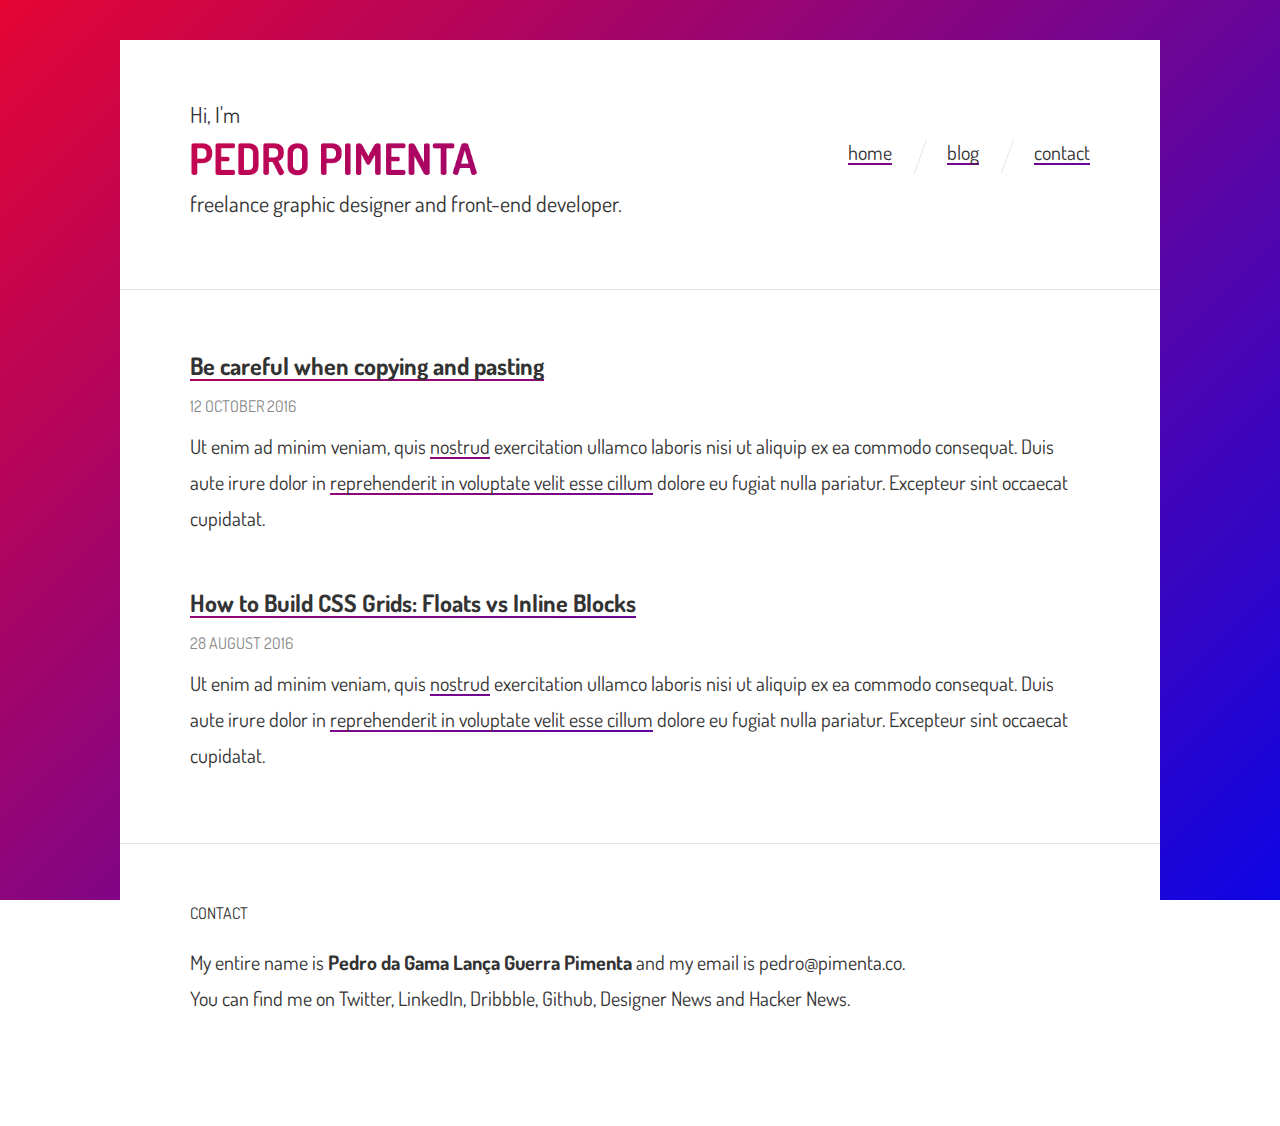
==== blog/index.html @ 9774a51b "Ebritin hier" ====
<!DOCTYPE html>
<html lang="en">
<head>
  <meta charset="UTF-8">
  <meta name="viewport" content="width=device-width, initial-scale=1">
  <title>Pedro Pimenta</title>
  <link rel="stylesheet" href="/assets/css/main.css"></head>
<body>
  <div class="main-container">
    
<header class="header-main">
  <h1 class="header-main__title">Hi, I'm
    <span class="header-main__name">
      <a href="/"><img src="/assets/img/logo-pimenta-i.png" alt="Pedro Pimenta"></a>
    </span>
    freelance graphic designer and front-end developer.</h1>
  <nav class="header-main__nav">
    <h1 class="vh">Main Navigation</h1>
    <ul>
      <li>
        <a href="/">home</a>
      </li>
      <li>
        <a href="/blog">blog</a>
      </li>
      <li>
        <a href="#contact">contact</a>
      </li>
    </ul>
  </nav>
</header>  <section class="blog-posts">
      <div class="post-excerpt">
        <h1 class="post-excerpt__title">
          <a href="/blog/2016-10-12-be-careful-when-copying-and-pasting">Be careful when copying and pasting</a>
        </h1>
        <div class="meta">
          <span class="meta__date">12 October 2016</span>
        </div>
        <p>Ut enim ad minim veniam, quis <a href="#">nostrud</a> exercitation ullamco laboris nisi ut aliquip ex ea commodo consequat. Duis aute irure dolor in <a href="#">reprehenderit in voluptate velit esse cillum</a> dolore eu fugiat nulla pariatur. Excepteur sint occaecat cupidatat.</p>
      </div>      <div class="post-excerpt">
        <h1 class="post-excerpt__title">
          <a href="/blog/2016-08-28-how-to-build-css-grids-floats-vs-inline-blocks">How to Build CSS Grids: Floats vs Inline Blocks</a>
        </h1>
        <div class="meta">
          <span class="meta__date">28 August 2016</span>
        </div>
        <p>Ut enim ad minim veniam, quis <a href="#">nostrud</a> exercitation ullamco laboris nisi ut aliquip ex ea commodo consequat. Duis aute irure dolor in <a href="#">reprehenderit in voluptate velit esse cillum</a> dolore eu fugiat nulla pariatur. Excepteur sint occaecat cupidatat.</p>
      </div>  </section>
<section id="contact" class="contact">
  <h1 class="contact__title">Contact</h1>
  <p>My entire name is <strong>Pedro da Gama Lança Guerra Pimenta</strong> and my email is <a href="mailto:pedro@pimenta.co">pedro@pimenta.co</a>.<br>You can find me on <a href="http://twitter.com/pedrogpimenta" target="_blank">Twitter</a>, <a href="https://es.linkedin.com/in/pedrogpimenta" target="_blank">LinkedIn</a>, <a href="https://dribbble.com/pedrogpimenta" target="_blank">Dribbble</a>, <a href="https://github.com/pedrogpimenta" target="_blank">Github</a>, <a href="https://www.designernews.co/users/714/pedro-pimenta" target="_blank">Designer News</a> and <a href="https://news.ycombinator.com/user?id=pedrogpimenta" target="_blank">Hacker News</a>.</p>
</section>
  </div>
</body>
</html>
---- assets/css/main.css ----
@import 'https://fonts.googleapis.com/css?family=Dosis:400,700';/*! normalize.css v4.1.1 | MIT License | github.com/necolas/normalize.css *//**
 * 1. Change the default font family in all browsers (opinionated).
 * 2. Correct the line height in all browsers.
 * 3. Prevent adjustments of font size after orientation changes in IE and iOS.
 */html {
  font-family: sans-serif;
 /* 1 */
  line-height: 1.15;
 /* 2 */
  -ms-text-size-adjust: 100%;
 /* 3 */
  -webkit-text-size-adjust: 100%;
 /* 3 */;
}/**
 * Remove the margin in all browsers (opinionated).
 */body {
  margin: 0;
}/* HTML5 display definitions
   ========================================================================== *//**
 * Add the correct display in IE 9-.
 * 1. Add the correct display in Edge, IE, and Firefox.
 * 2. Add the correct display in IE.
 */article,aside,details,figcaption,figure,footer,header,main,menu,nav,section,summary {
 /* 1 */
  display: block;
}/**
 * Add the correct display in IE 9-.
 */audio,canvas,progress,video {
  display: inline-block;
}/**
 * Add the correct display in iOS 4-7.
 */audio:not([controls]) {
  display: none;
  height: 0;
}/**
 * Add the correct vertical alignment in Chrome, Firefox, and Opera.
 */progress {
  vertical-align: baseline;
}/**
 * Add the correct display in IE 10-.
 * 1. Add the correct display in IE.
 */template,[hidden] {
  display: none;
}/* Links
   ========================================================================== *//**
 * 1. Remove the gray background on active links in IE 10.
 * 2. Remove gaps in links underline in iOS 8+ and Safari 8+.
 */a {
  background-color: transparent;
 /* 1 */
  -webkit-text-decoration-skip: objects;
 /* 2 */;
}/**
 * Remove the outline on focused links when they are also active or hovered
 * in all browsers (opinionated).
 */a:active,a:hover {
  outline-width: 0;
}/* Text-level semantics
   ========================================================================== *//**
 * 1. Remove the bottom border in Firefox 39-.
 * 2. Add the correct text decoration in Chrome, Edge, IE, Opera, and Safari.
 */abbr[title] {
  border-bottom: none;
 /* 1 */
  text-decoration: underline;
 /* 2 */
  text-decoration: underline dotted;
 /* 2 */;
}/**
 * Prevent the duplicate application of `bolder` by the next rule in Safari 6.
 */b,strong {
  font-weight: inherit;
}/**
 * Add the correct font weight in Chrome, Edge, and Safari.
 */b,strong {
  font-weight: bolder;
}/**
 * Add the correct font style in Android 4.3-.
 */dfn {
  font-style: italic;
}/**
 * Correct the font size and margin on `h1` elements within `section` and
 * `article` contexts in Chrome, Firefox, and Safari.
 */h1 {
  font-size: 2em;
  margin: 0.67em 0;
}/**
 * Add the correct background and color in IE 9-.
 */mark {
  background-color: #ff0;
  color: #000;
}/**
 * Add the correct font size in all browsers.
 */small {
  font-size: 80%;
}/**
 * Prevent `sub` and `sup` elements from affecting the line height in
 * all browsers.
 */sub,sup {
  font-size: 75%;
  line-height: 0;
  position: relative;
  vertical-align: baseline;
}

sub {
  bottom: -0.25em;
}

sup {
  top: -0.5em;
}/* Embedded content
   ========================================================================== *//**
 * Remove the border on images inside links in IE 10-.
 */img {
  border-style: none;
}/**
 * Hide the overflow in IE.
 */svg:not(:root) {
  overflow: hidden;
}/* Grouping content
   ========================================================================== *//**
 * 1. Correct the inheritance and scaling of font size in all browsers.
 * 2. Correct the odd `em` font sizing in all browsers.
 */code,kbd,pre,samp {
  font-family: monospace, monospace;
 /* 1 */
  font-size: 1em;
 /* 2 */;
}/**
 * Add the correct margin in IE 8.
 */figure {
  margin: 1em 40px;
}/**
 * 1. Add the correct box sizing in Firefox.
 * 2. Show the overflow in Edge and IE.
 */hr {
  box-sizing: content-box;
 /* 1 */
  height: 0;
 /* 1 */
  overflow: visible;
 /* 2 */;
}/* Forms
   ========================================================================== *//**
 * 1. Change font properties to `inherit` in all browsers (opinionated).
 * 2. Remove the margin in Firefox and Safari.
 */button,input,optgroup,select,textarea {
  font: inherit;
 /* 1 */
  margin: 0;
 /* 2 */;
}/**
 * Restore the font weight unset by the previous rule.
 */optgroup {
  font-weight: bold;
}/**
 * Show the overflow in IE.
 * 1. Show the overflow in Edge.
 */button,input {
 /* 1 */
  overflow: visible;
}/**
 * Remove the inheritance of text transform in Edge, Firefox, and IE.
 * 1. Remove the inheritance of text transform in Firefox.
 */button,select {
 /* 1 */
  text-transform: none;
}/**
 * 1. Prevent a WebKit bug where (2) destroys native `audio` and `video`
 *    controls in Android 4.
 * 2. Correct the inability to style clickable types in iOS and Safari.
 */button,html [type="button"],[type="reset"],[type="submit"] {
  -webkit-appearance: button;
 /* 2 */;
}/**
 * Remove the inner border and padding in Firefox.
 */button::-moz-focus-inner,[type="button"]::-moz-focus-inner,[type="reset"]::-moz-focus-inner,[type="submit"]::-moz-focus-inner {
  border-style: none;
  padding: 0;
}/**
 * Restore the focus styles unset by the previous rule.
 */button:-moz-focusring,[type="button"]:-moz-focusring,[type="reset"]:-moz-focusring,[type="submit"]:-moz-focusring {
  outline: 1px dotted ButtonText;
}/**
 * Change the border, margin, and padding in all browsers (opinionated).
 */fieldset {
  border: 1px solid #c0c0c0;
  margin: 0 2px;
  padding: 0.35em 0.625em 0.75em;
}/**
 * 1. Correct the text wrapping in Edge and IE.
 * 2. Correct the color inheritance from `fieldset` elements in IE.
 * 3. Remove the padding so developers are not caught out when they zero out
 *    `fieldset` elements in all browsers.
 */legend {
  box-sizing: border-box;
 /* 1 */
  color: inherit;
 /* 2 */
  display: table;
 /* 1 */
  max-width: 100%;
 /* 1 */
  padding: 0;
 /* 3 */
  white-space: normal;
 /* 1 */;
}/**
 * Remove the default vertical scrollbar in IE.
 */textarea {
  overflow: auto;
}/**
 * 1. Add the correct box sizing in IE 10-.
 * 2. Remove the padding in IE 10-.
 */[type="checkbox"],[type="radio"] {
  box-sizing: border-box;
 /* 1 */
  padding: 0;
 /* 2 */;
}/**
 * Correct the cursor style of increment and decrement buttons in Chrome.
 */[type="number"]::-webkit-inner-spin-button,[type="number"]::-webkit-outer-spin-button {
  height: auto;
}/**
 * 1. Correct the odd appearance in Chrome and Safari.
 * 2. Correct the outline style in Safari.
 */[type="search"] {
  -webkit-appearance: textfield;
 /* 1 */
  outline-offset: -2px;
 /* 2 */;
}/**
 * Remove the inner padding and cancel buttons in Chrome and Safari on OS X.
 */[type="search"]::-webkit-search-cancel-button,[type="search"]::-webkit-search-decoration {
  -webkit-appearance: none;
}/**
 * Correct the text style of placeholders in Chrome, Edge, and Safari.
 */::-webkit-input-placeholder {
  color: inherit;
  opacity: 0.54;
}/**
 * 1. Correct the inability to style clickable types in iOS and Safari.
 * 2. Change font properties to `inherit` in Safari.
 */::-webkit-file-upload-button {
  -webkit-appearance: button;
 /* 1 */
  font: inherit;
 /* 2 */;
}

.vh {
  clip: rect(1px 1px 1px 1px);
  clip: rect(1px, 1px, 1px, 1px);
  -webkit-clip-path: polygon(0px 0px, 0px 0px, 0px 0px, 0px 0px);
  clip-path: polygon(0px 0px, 0px 0px, 0px 0px, 0px 0px);
  position: absolute !important;
  height: 1px;
  width: 1px;
  overflow: hidden;
}

body {
  color: #333;
  font-size: 1.25rem;
  font-family: Dosis, sans-serif;
  font-weight: regular;
  line-height: 1.8;
}

* {
  box-sizing: border-box;
}

body {
  margin: 0;
  padding: 0;
  padding: .8rem;
  z-index: 0;
}

body:before {
  content: '';
  display: block;
  position: fixed;
  z-index: -1;
  width: 100%;
  height: 100%;
  top: 0;
  left: 0;
  background: linear-gradient(135deg, #e50533, #0e05e4);
  background-attachment: fixed;
}

img {
  max-width: 100%;
}

.main-container {
  max-width: 65rem;
  margin: 0 auto;
  background: white;
}

a {
  position: relative;
  top: 0;
  z-index: 1;
  color: #333;
  text-decoration: none;
  background: linear-gradient(to bottom, white 0%, white 92%, transparent 92%, transparent 100%), linear-gradient(135deg, #e50533, #0e05e4);
  background-attachment: scroll, fixed;
  transition: top .2s ease-out, padding .2s ease-out;
}

a:hover,a:focus {
  padding: 0 0 .2rem 0;
}

.section-title,.last-post__title,.skills__title,.work-feed__title,.projects-worked__title,.contact__title {
  margin: 0 0 .2rem 0;
  font-size: 1rem;
  font-weight: 400;
  line-height: 1.4rem;
  text-transform: uppercase;
}

.section-title a,.last-post__title a,.skills__title a,.work-feed__title a,.projects-worked__title a,.contact__title a {
  text-transform: none;
  margin-left: .5rem;
}

.blog-posts {
  padding: 1.4rem;
}

.blog-posts:not(:last-child) {
  border-bottom: 1px solid #E6E6E6;
}

.blog-posts .post-excerpt:not(:last-child) {
  margin-bottom: 3rem;
}

.post {
  padding: 1.4rem;
}

.post:not(:last-child) {
  border-bottom: 1px solid #E6E6E6;
}

.post__title {
  margin: 0;
  font-size: 1.5rem;
  line-height: 2.4rem;
}

.post code,.post pre {
  font-family: monospace;
  padding: .2rem .2rem .2rem;
  background: linear-gradient(135deg, #e50533, #0e05e4);
  background-attachment: fixed;
  color: #EDF1F2;
  border-radius: 3px;
  position: relative;
}

.post pre {
  padding: .5rem .6rem;
  overflow: auto;
}

.post pre code {
  display: inline-block;
  margin-right: .6rem;
  background-color: transparent;
  border: none;
}

.post ul {
  margin: 0;
  padding: 0;
}

.post ul li {
  list-style-type: '- ';
  margin-left: 1rem;
}

.post ol {
  margin: 0;
  padding: 0;
}

.post ol li {
  margin-left: 1.5rem;
}

.post ol ul li {
  margin-left: 1rem;
}

.post li ul {
  margin-left: 0;
}

.post blockquote {
  font-style: italic;
  margin-left: 0;
  padding-left: .8rem;
  border-left: 3px solid #E6E6E6;
}

.header-main {
  padding: 1.4rem;
}

.header-main:not(:last-child) {
  border-bottom: 1px solid #E6E6E6;
}

.header-main__title {
  margin: 0;
  font-weight: 400;
  font-size: 1.375rem;
  line-height: 2rem;
}

.header-main__title .header-main__name {
  display: block;
  margin: .8rem 0 .6rem 0;
  font-size: 0;
  line-height: 0;
}

.header-main__title img {
  width: 18rem;
  max-width: 100%;
  background: linear-gradient(135deg, #e50533, #0e05e4);
  background-attachment: fixed;
}

.header-main__nav {
  padding: 1.4rem 0 1rem;
  font-size: 1.25rem;
}

.header-main__nav ul {
  margin: 0;
  padding: 0;
  text-align: center;
}

.header-main__nav li {
  position: relative;
  display: inline-block;
  list-style: none;
}

.header-main__nav li:not(:last-child) {
  margin-right: 2.2rem;
}

.header-main__nav li:not(:last-child):after {
  content: '';
  display: block;
  position: absolute;
  transform: rotate(20deg) translateY(-40%);
  top: 50%;
  right: -1.1rem;
  width: 1px;
  height: 100%;
  background: #E6E6E6;
}

.home-intro {
  padding: 1.4rem;
  font-size: 1.2rem;
  line-height: 2rem;
}

.home-intro:not(:last-child) {
  border-bottom: 1px solid #E6E6E6;
}

.home-intro p {
  margin: 0;
}

.last-post {
  padding: 1.4rem;
}

.last-post:not(:last-child) {
  border-bottom: 1px solid #E6E6E6;
}

.last-post__title {
  margin-bottom: .8rem;
}

.skills {
  padding: 1.4rem;
}

.skills:not(:last-child) {
  border-bottom: 1px solid #E6E6E6;
}

.skills__title {
  margin-bottom: .8rem;
}

.work-feed {
  padding: 1.4rem;
}

.work-feed:not(:last-child) {
  border-bottom: 1px solid #E6E6E6;
}

.work-feed ul {
  margin: 1.2rem -0.6rem 0 -0.6rem;
  padding: 0;
  text-align: center;
  font-size: 0;
}

.work-feed li {
  display: inline-block;
  padding: 1.2rem 0.6rem 0 0.6rem;
  width: 50%;
  font-size: 1.25rem;
  line-height: 0;
}

.work-feed a {
  display: inline-block;
  width: 100%;
  padding: 0;
  background: none;
  font-size: 1.25rem;
  line-height: 0;
  transition: transform .1s ease-in, top .1s ease-in;
}

.work-feed a:hover,.work-feed a:focus {
  transform: scale(1.1);
  top: 0;
}

.work-feed img {
  width: 100%;
  height: auto;
}

.projects-worked {
  padding: 1.4rem;
}

.projects-worked:not(:last-child) {
  border-bottom: 1px solid #E6E6E6;
}

.projects-worked ul {
  margin: 1.8rem -.5rem 0 -.5rem;
  padding: 0;
  font-size: 0;
  text-align: center;
}

.projects-worked li {
  display: inline-block;
  vertical-align: middle;
  width: 33.333%;
  margin-bottom: 1rem;
  padding: .5rem;
}

.projects-worked img {
  width: 100%;
  transition: transform .1s;
}

.projects-worked a {
  background: none;
  transform: opacity .1s;
}

.projects-worked a:hover,.projects-worked a:focus {
  z-index: 2;
  opacity: 1;
}

.projects-worked a:hover img,.projects-worked a:focus img {
  transform: scale(1.1);
}

.contact {
  padding: 1.4rem;
}

.contact:not(:last-child) {
  border-bottom: 1px solid #E6E6E6;
}

.contact p {
  margin-bottom: 0;
}

.post-excerpt__title {
  margin: 0;
  font-size: 1.5rem;
  line-height: 2.4rem;
}

.post-excerpt p {
  margin: .4rem 0 0 0;
}

.meta__date {
  text-transform: uppercase;
  font-size: 1rem;
  color: #888;
}

@media (min-width: 30rem) {
  body {
    padding: 2.5rem;
  }
}

@media (min-width: 38rem) {
  .blog-posts {
    padding: 3.6rem 4.375rem 4.375rem 4.375rem;
  }

  .post {
    padding: 3.6rem 4.375rem 4.375rem 4.375rem;
  }

  .post pre {
    padding: .8rem 1rem;
  }

  .post pre code {
    margin-right: 1rem;
  }

  .post ul li {
    margin-left: 0;
  }

  .post ol li {
    margin-left: 0;
  }

  .post ol ul li {
    margin-left: 0;
  }

  .post li ul {
    margin-left: 1rem;
  }

  .post blockquote {
    margin-left: 1rem;
  }

  .header-main {
    padding: 3.6rem 4.375rem 4.375rem 4.375rem;
  }

  .header-main__nav {
    padding: 3rem 0 1rem;
  }

  .home-intro {
    padding: 3.6rem 4.375rem 4.375rem 4.375rem;
  }

  .home-intro {
    font-size: 1.375rem;
    line-height: 2.25rem;
  }

  .last-post {
    padding: 3.6rem 4.375rem 4.375rem 4.375rem;
  }

  .skills {
    padding: 3.6rem 4.375rem 4.375rem 4.375rem;
  }

  .work-feed {
    padding: 3.6rem 4.375rem 4.375rem 4.375rem;
  }

  .work-feed li {
    width: 33.333%;
  }

  .projects-worked {
    padding: 3.6rem 4.375rem 4.375rem 4.375rem;
  }

  .projects-worked li {
    margin-bottom: 0;
  }

  .contact {
    padding: 3.6rem 4.375rem 4.375rem 4.375rem;
  }
}

@media (min-width: 54rem) {
  .header-main {
    font-size: 0;
  }

  .header-main__title {
    display: inline-block;
    vertical-align: top;
    width: 50%;
  }

  .header-main__nav {
    padding: 2.3rem 0 1rem;
    display: inline-block;
    vertical-align: top;
    width: 50%;
  }

  .header-main__nav ul {
    text-align: right;
  }

  .header-main__nav li:not(:last-child) {
    margin-right: 3.2rem;
  }

  .header-main__nav li:not(:last-child):after {
    right: -1.5rem;
  }

  .work-feed li {
    width: 25%;
  }
}
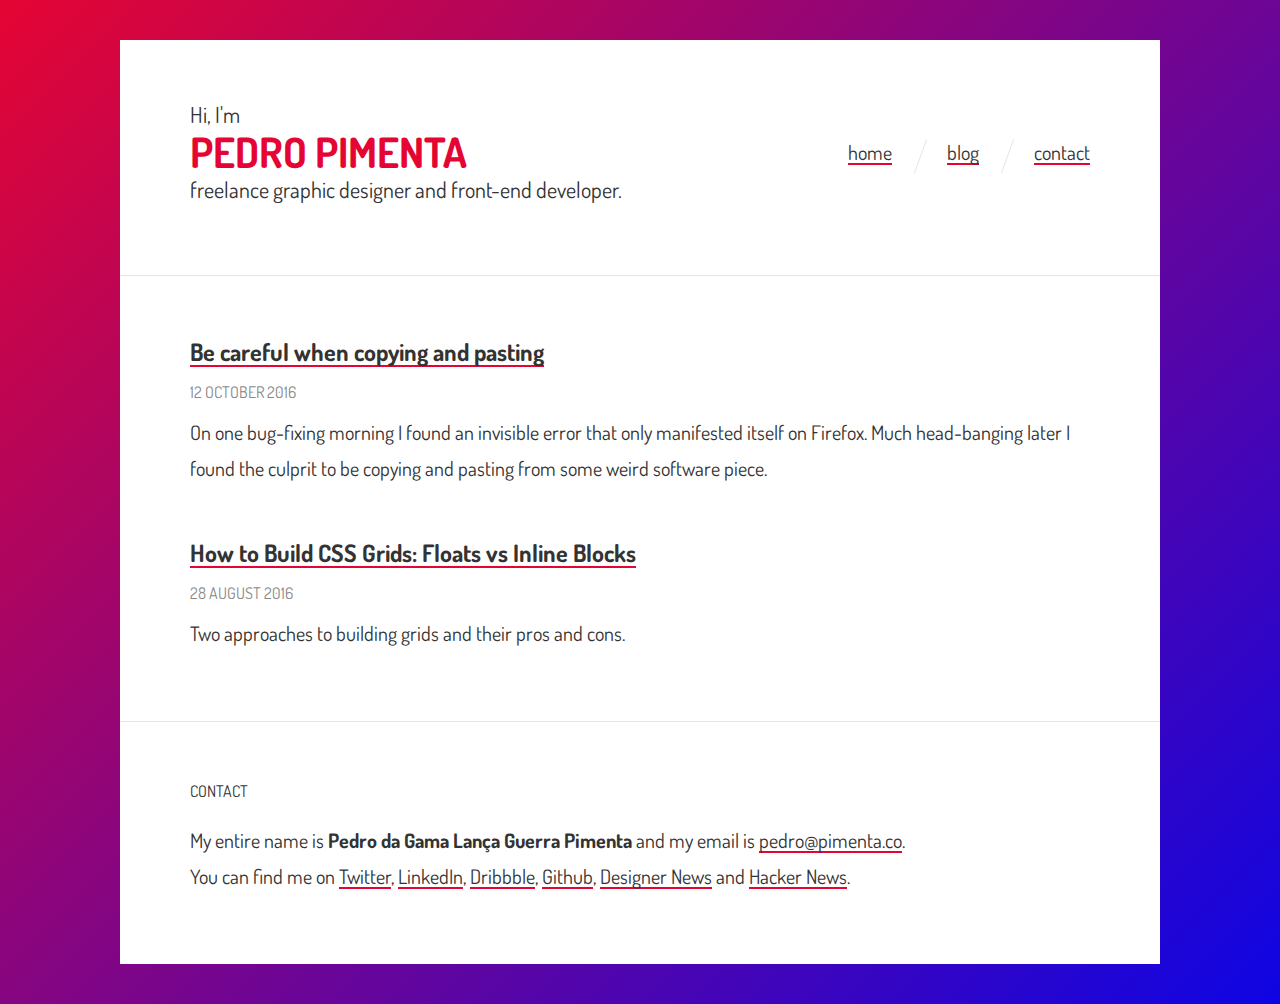
==== commit 91185eb5: "small fixes on the blog" ====
--- a/blog/index.html
+++ b/blog/index.html
@@ -11,7 +11,7 @@
 <header class="header-main">
   <h1 class="header-main__title">Hi, I'm
     <span class="header-main__name">
-      <a href="/"><img src="/assets/img/logo-pimenta-i.png" alt="Pedro Pimenta"></a>
+      <a href="/">Pedro Pimenta</a>
     </span>
     freelance graphic designer and front-end developer.</h1>
   <nav class="header-main__nav">
@@ -36,7 +36,7 @@
         <div class="meta">
           <span class="meta__date">12 October 2016</span>
         </div>
-        <p>Ut enim ad minim veniam, quis <a href="#">nostrud</a> exercitation ullamco laboris nisi ut aliquip ex ea commodo consequat. Duis aute irure dolor in <a href="#">reprehenderit in voluptate velit esse cillum</a> dolore eu fugiat nulla pariatur. Excepteur sint occaecat cupidatat.</p>
+        <p>On one bug-fixing morning I found an invisible error that only manifested itself on Firefox. Much head-banging later I found the culprit to be copying and pasting from some weird software piece.</p>
       </div>      <div class="post-excerpt">
         <h1 class="post-excerpt__title">
           <a href="/blog/2016-08-28-how-to-build-css-grids-floats-vs-inline-blocks">How to Build CSS Grids: Floats vs Inline Blocks</a>
@@ -44,7 +44,7 @@
         <div class="meta">
           <span class="meta__date">28 August 2016</span>
         </div>
-        <p>Ut enim ad minim veniam, quis <a href="#">nostrud</a> exercitation ullamco laboris nisi ut aliquip ex ea commodo consequat. Duis aute irure dolor in <a href="#">reprehenderit in voluptate velit esse cillum</a> dolore eu fugiat nulla pariatur. Excepteur sint occaecat cupidatat.</p>
+        <p>Two approaches to building grids and their pros and cons.</p>
       </div>  </section>
 <section id="contact" class="contact">
   <h1 class="contact__title">Contact</h1>
--- a/assets/css/main.css
+++ b/assets/css/main.css
@@ -277,19 +277,7 @@
   padding: 0;
   padding: .8rem;
   z-index: 0;
-}
-
-body:before {
-  content: '';
-  display: block;
-  position: fixed;
-  z-index: -1;
-  width: 100%;
-  height: 100%;
-  top: 0;
-  left: 0;
   background: linear-gradient(135deg, #e50533, #0e05e4);
-  background-attachment: fixed;
 }
 
 img {
@@ -308,8 +296,7 @@
   z-index: 1;
   color: #333;
   text-decoration: none;
-  background: linear-gradient(to bottom, white 0%, white 92%, transparent 92%, transparent 100%), linear-gradient(135deg, #e50533, #0e05e4);
-  background-attachment: scroll, fixed;
+  background: linear-gradient(to bottom, transparent 0%, transparent 92%, #e50533 92%, #e50533 100%);
   transition: top .2s ease-out, padding .2s ease-out;
 }
 
@@ -359,8 +346,7 @@
 .post code,.post pre {
   font-family: monospace;
   padding: .2rem .2rem .2rem;
-  background: linear-gradient(135deg, #e50533, #0e05e4);
-  background-attachment: fixed;
+  background: #333;
   color: #EDF1F2;
   border-radius: 3px;
   position: relative;
@@ -429,16 +415,22 @@
 
 .header-main__title .header-main__name {
   display: block;
-  margin: .8rem 0 .6rem 0;
-  font-size: 0;
-  line-height: 0;
+  margin: .1rem 0 0 0;
+  font-size: 2.6rem;
+  font-weight: 700;
+  text-transform: uppercase;
+  line-height: 1;
+}
+
+.header-main__title a {
+  background: none;
+  color: #e50533;
 }
 
 .header-main__title img {
   width: 18rem;
   max-width: 100%;
   background: linear-gradient(135deg, #e50533, #0e05e4);
-  background-attachment: fixed;
 }
 
 .header-main__nav {
@@ -573,7 +565,7 @@
 .projects-worked li {
   display: inline-block;
   vertical-align: middle;
-  width: 33.333%;
+  width: 50%;
   margin-bottom: 1rem;
   padding: .5rem;
 }
@@ -706,6 +698,7 @@
   }
 
   .projects-worked li {
+    width: 33.333%;
     margin-bottom: 0;
   }
 
